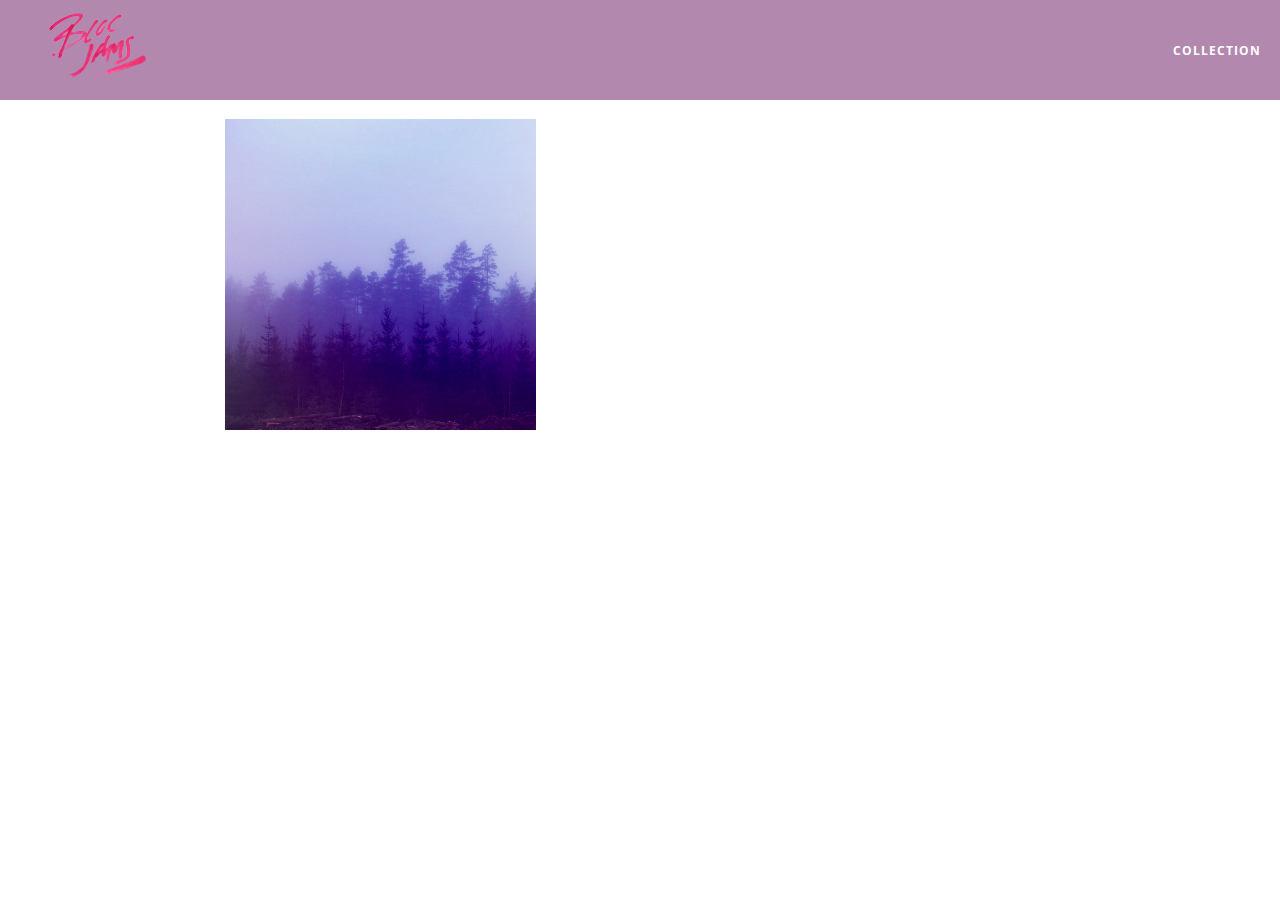
==== album.html @ b20ff48d "Checkpoint 6: Completed" ====
<!DOCTYPE html>
 <html>
     <head>
         <title>Bloc Jams</title>
         <meta name="viewport" content="width=device-width, initial-scale=1">
         <link rel="stylesheet" type="text/css" href="http://fonts.googleapis.com/css?family=Open+Sans:400,800,600,700,300">
         <link rel="stylesheet" type="text/css" href="http://code.ionicframework.com/ionicons/2.0.1/css/ionicons.min.css">
         <link rel="stylesheet" type="text/css" href="styles/normalize.css">
         <link rel="stylesheet" type="text/css" href="styles/main.css">
         <link rel="stylesheet" type="text/css" href="styles/album.css">
     </head>
     <body class="album">
         <nav class="navbar"> <!-- nav bar -->
             <a href="index.html"  class="logo">
                 <img src="assets/images/bloc_jams_logo.png" alt="bloc jams logo">
             </a>
             <div class="links-container">
                 <a href="collection.html" class="navbar-link">collection</a>
             </div>
         </nav>
         
         <main class="album-view container narrow">
            <section class="clearfix">
                <div class="column half">
                    <img src="assets/images/album_covers/01.png" class="album-cover-art">
                </div>
                <div class="album-view-details column half">
                    <h2 class="album-view-title">The Colors</h2>
                    <h3 class="album-view-artist">Pablo Picasso</h3>
                    <h5 class="album-view-release-info">1909 Spanish Records</h5>
                </div>
            </section>
            <table class="album-view-song-list">
                <tr class="album-view-song-item">
                    <td class="song-item-number">1</td>
                    <td class="song-item-title">Blue</td>
                    <td class="song-item-duration">X:XX</td>
                </tr>
                 <tr class="album-view-song-item">
                     <td class="song-item-number">2</td>
                     <td class="song-item-title">Red</td>
                     <td class="song-item-duration">X:XX</td>
                 </tr>
                 <tr class="album-view-song-item">
                     <td class="song-item-number">3</td>
                     <td class="song-item-title">Green</td>
                     <td class="song-item-duration">X:XX</td>
                 </tr>
                 <tr class="album-view-song-item">
                     <td class="song-item-number">4</td>
                     <td class="song-item-title">Purple</td>
                     <td class="song-item-duration">X:XX</td>
                 </tr>
                 <tr class="album-view-song-item">
                     <td class="song-item-number">5</td>
                     <td class="song-item-title">Black</td>
                     <td class="song-item-duration">X:XX</td>
                 </tr>
            </table>
         </main>
     </body>
 </html>
---- styles/main.css ----
*, *:before, *:after {
    -moz-box-sizing: border-box;
    -webkit-box-sizing: border-box;
    box-sizing: border-box;
}

html {
    height: 100%;
    font-size: 100%;
}

body {
    font-family: 'Open Sans';
    color: white;
    min-height: 100%;
}

.navbar {
    position: relative;
    padding: 0.5rem;
    background-color: rgb(101,18,95,0.5);
    z-index: 1;
}

.navbar .logo {
    position: relative;
    left: 2rem;
    cursor: pointer;
}

.navbar .links-container {
    display: table;
    position: absolute;
    top: 0;
    right: 0;
    height: 100px;
    color: white;
    text-decoration: none;
}

.links-container .navbar-link {
    display: table-cell;
    position: relative;
    height: 100%;
    padding-left: 1rem;
    padding-right: 1rem;
    vertical-align: middle;
    color: white;
    font-size: 0.625rem;
    letter-spacing: 0.05rem;
    font-weight: 700;
    text-transform: uppercase;
    text-decoration: none;
    cursor: pointer;
}

.links-container .navbar-link:hover {
    color: rgb(223,50,117);
}

.container {
    margin: 0 auto;
    max-width: 64rem;
}

.container.narrow {
    max-width: 56rem;
}

/* Medium and small screens (640px) */
@media (min-width: 640px){
    html { font-size: 112%;}
    
    .column {
        float: left;
        padding-left: 1rem;
        padding-right: 1 rem;
    }
    
    .column.full { width: 100%; }
    .column.two-thirds { width: 66.7%; }
    .column.half { width: 50%; }
    .column.third { width: 33.3%; }
    .column.fourth { width: 25%; }
    .column.flow-opposite { float: right; }
}

/* Large screens (1024px) */
@media (min-width: 1024px){
    html { font-size: 120%;}
}

.clearfix::before,
.clearfix::after {
   content: " ";
   display: table;
}

.clearfix::after {
   clear: both;
}
---- styles/album.css ----
body.album {
     background-image: url(../assets/images/blurred_backgrounds/blur_bg_3.jpg);
     background-repeat: no-repeat;
     background-attachment: fixed;
     background-position: center center;
     background-size: cover;
 }
 
 .album-cover-art {
     position: relative;
     left: 20%;
     margin-top: 1rem;
     width: 60%;
 }
 
 .album-view-details {
     position: relative;
     top: 1.5rem;
     padding: 1rem;
 }
 
 .album-view-details .album-view-title {
     font-weight: 300;
     font-size: 2rem;
 }
 
 .album-view-details .album-view-artist {
     font-weight: 300;
     font-size: 1.5rem;
 }
 
 .album-view-details .album-view-release-info {
     font-weight: 300;
     font-size: 0.75rem;
 }

.album-view-song-list {
    width: 90%;
    margin: 1.5rem auto;
    font-weight: 300;
    font-size: 0.75em;
    border-collapse: collapse;
}

.album-view-song-item {
    height: 3rem;
    border-bottom: 1px solid rgba(255,255,255,0.5);
}

.song-item-number {
    width: 5%;
}

.song-item-title {
    width: 85%;
}

.song-item-duration {
    width: 5%;
}

/* small devices */
@media (max-width: 640px) and (min-width: 320px) {
    .album-view-details {
        text-align: center;
    }
    
    .album-view-title {
        margin-top: 0;
    }
}

/* larger devices */
@media (max-width: 1024px) and (min-width: 320px) {
    .album-view-song-list {
        position: relative;
        top: 1rem;
        width: 80%;
        margin: auto;
    }
}
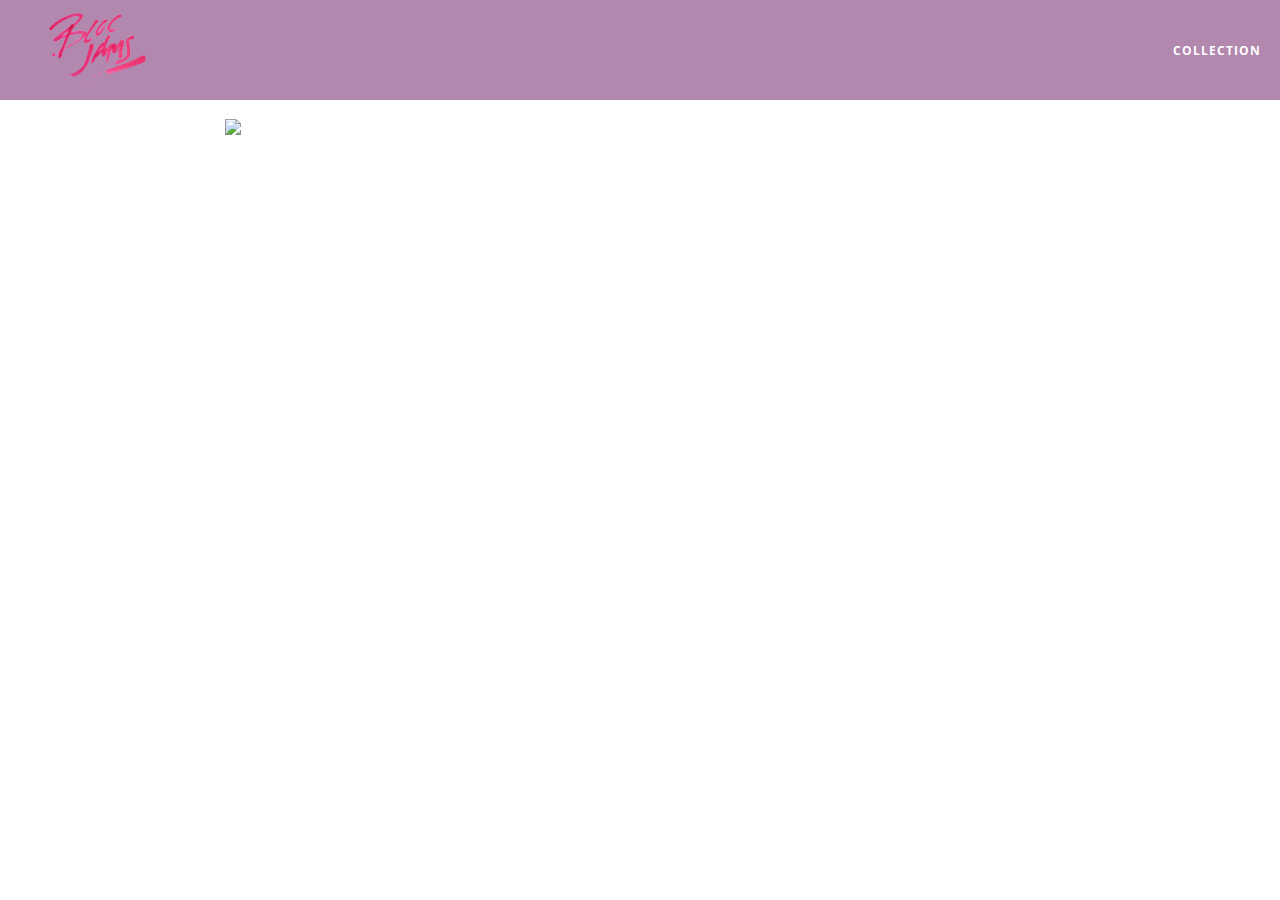
==== commit 7dd2803c: "Checkpoint 11: Completed2" ====
--- a/album.html
+++ b/album.html
@@ -31,32 +31,8 @@
                 </div>
             </section>
             <table class="album-view-song-list">
-                <tr class="album-view-song-item">
-                    <td class="song-item-number">1</td>
-                    <td class="song-item-title">Blue</td>
-                    <td class="song-item-duration">X:XX</td>
-                </tr>
-                 <tr class="album-view-song-item">
-                     <td class="song-item-number">2</td>
-                     <td class="song-item-title">Red</td>
-                     <td class="song-item-duration">X:XX</td>
-                 </tr>
-                 <tr class="album-view-song-item">
-                     <td class="song-item-number">3</td>
-                     <td class="song-item-title">Green</td>
-                     <td class="song-item-duration">X:XX</td>
-                 </tr>
-                 <tr class="album-view-song-item">
-                     <td class="song-item-number">4</td>
-                     <td class="song-item-title">Purple</td>
-                     <td class="song-item-duration">X:XX</td>
-                 </tr>
-                 <tr class="album-view-song-item">
-                     <td class="song-item-number">5</td>
-                     <td class="song-item-title">Black</td>
-                     <td class="song-item-duration">X:XX</td>
-                 </tr>
             </table>
          </main>
+         <script src="scripts/album.js"></script>
      </body>
  </html>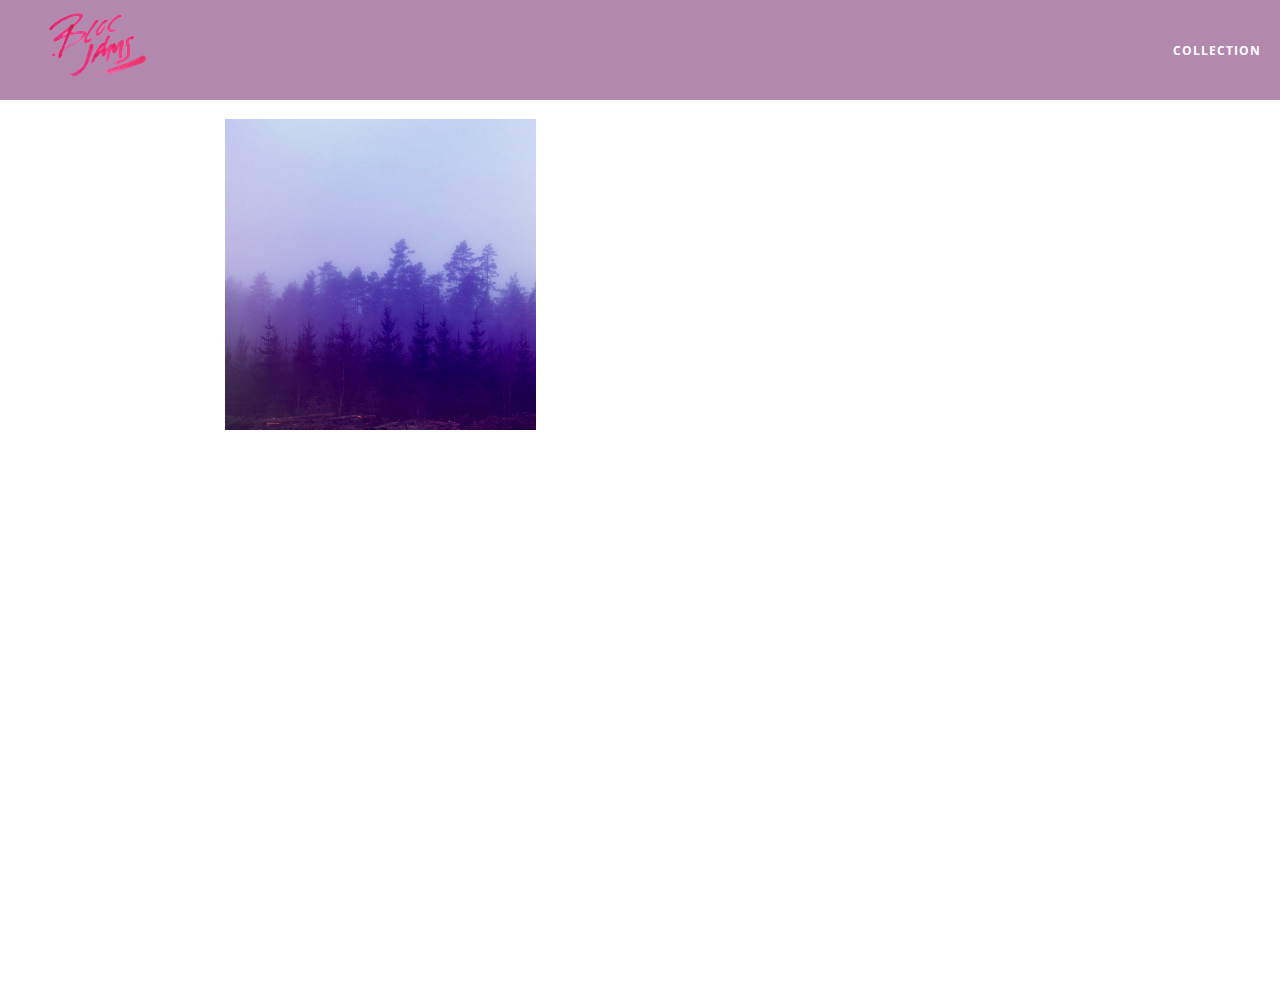
==== commit 2ef3a123: "Checkpoint 15: completed" ====
--- a/album.html
+++ b/album.html
@@ -8,6 +8,7 @@
          <link rel="stylesheet" type="text/css" href="styles/normalize.css">
          <link rel="stylesheet" type="text/css" href="styles/main.css">
          <link rel="stylesheet" type="text/css" href="styles/album.css">
+         <link rel="stylesheet" type="text/css" href="styles/player_bar.css">
      </head>
      <body class="album">
          <nav class="navbar"> <!-- nav bar -->
@@ -33,6 +34,43 @@
             <table class="album-view-song-list">
             </table>
          </main>
+         
+         <section class="player-bar">
+            <div class="container">
+                <div class="control-group main-controls">
+                    <a class="previous">
+                        <span class="ion-skip-backward"></span>
+                    </a>
+                    <a class="play-pause">
+                        <span class="ion-play"></span>
+                    </a>
+                    <a class="next">
+                        <span class="ion-skip-forward"></span>
+                    </a>
+                </div>
+                <div class="control-group currently-playing">
+                    <h2 class="song-name">My dumb song</h2>
+                    <div class="seek-control">
+                        <div class="seek-bar">
+                            <div class="fill"></div>
+                            <div class="thumb"></div>
+                        </div>
+                        <div class="current-time">2:30</div>
+                        <div class="total-time">4:45</div>
+                    </div>
+                    <h2 class="artist-song-mobile">My dumb song - Fallout Boy</h2>
+                    <h3 class="artist-name">Fallout Boy</h3>
+                </div>
+                <div class="control-group volume">
+                    <span class="ion-volume-high icon"></span>
+                    <div class="seek-bar">
+                        <div class="fill"></div>
+                        <div class="thumb"></div>
+                    </div>
+                </div>
+            </div>
+         </section>
+         
          <script src="scripts/album.js"></script>
      </body>
  </html>--- a/styles/album.css
+++ b/styles/album.css
@@ -4,6 +4,7 @@
      background-attachment: fixed;
      background-position: center center;
      background-size: cover;
+     padding-bottom: 200px;
  }
  
  .album-cover-art {
@@ -49,6 +50,7 @@
 
 .song-item-number {
     width: 5%;
+    min-width: 30px;
 }
 
 .song-item-title {
@@ -57,6 +59,27 @@
 
 .song-item-duration {
     width: 5%;
+}
+
+.album-song-button {
+    text-align: center;
+    font-size: 14px;
+    background-color: white;
+    color: rgb(210, 40, 123);
+    border-radius: 50% 50%;
+    display: inline-block;
+    width: 28px;
+    height: 28px;
+}
+
+.album-song-button:hover {
+    cursor: pointer;
+    color: white;
+    background-color: rgb(210, 40, 123);
+}
+
+.album-song-button span {
+    line-height: 28px;
 }
 
 /* small devices */
--- a/styles/player_bar.css
+++ b/styles/player_bar.css
@@ -0,0 +1,184 @@
+.player-bar {
+    position: fixed;
+    bottom: 0;
+    left: 0;
+    right: 0;
+    height: 200px;
+    background-color: rgba(255, 255, 255, 0.3);
+    z-index: 100;
+}
+
+.player-bar a {
+    font-size: 1.1rem;
+    vertical-align: middle;
+}
+
+.player-bar a,
+.player-bar a:hover {
+    color: white;
+    cursor: pointer;
+    text-decoration: none;
+}
+
+.player-bar .container {
+    display: table;
+    padding: 0;
+    width: 90%;
+    min-height: 100%;
+}
+
+.player-bar .control-group {
+    display: table-cell;
+    vertical-align: middle;
+}
+
+.player-bar .main-controls {
+    width: 25%;
+    text-align: left;
+    padding-right: 1rem;
+}
+
+.player-bar .main-controls .previous {
+    margin-right: 16.5%;
+}
+
+.player-bar .main-controls .play-pause {
+    margin-right: 15%;
+    font-size: 1.6rem;
+}
+
+.player-bar .currently-playing {
+    width: 50%;
+    text-align: center;
+    position: relative;
+}
+
+.player-bar .currently-playing .song-name,
+.player-bar .currently-playing .artist-name,
+.player-bar .currently-playing .artist-song-mobile {
+    text-align: center;
+    font-size: 0.75rem;
+    margin: 0;
+    position: absolute;
+    width: 100%;
+    font-weight: 300;
+}
+
+.player-bar .currently-playing .song-name,
+.player-bar .currently-playing .artist-song-mobile {
+    top: 1.1rem;
+}
+
+.player-bar .currently-playing .artist-name {
+    bottom: 1.1rem;
+}
+
+.player-bar .currently-playing .artist-song-mobile {
+    display: none;
+}
+
+.seek-control {
+    position: relative;
+    font-size: 0.8rem;
+}
+
+.seek-control .current-time {
+    position: absolute;
+    top: 0.5rem;
+}
+
+.seek-control .total-time {
+    position: absolute;
+    right: 0;
+    top: 0.5rem;
+}
+
+.seek-bar {
+    height: 0.25rem;
+    background-color: rgba(255, 255, 255, 0.3);
+    border-radius: 2px;
+    position: relative;
+    cursor: pointer;
+}
+
+.seek-bar .fill {
+    background-color: white;
+    width: 36%;
+    height: 0.25rem;
+    border-radius: 2px;
+}
+
+.seek-bar .thumb {
+    position: absolute;
+    height: 0.5rem;
+    width: 0.5rem;
+    background-color: white;
+    left: 36%;
+    top: 50%;
+    margin-left: -0.25rem;
+    margin-top: -0.25rem;
+    border-radius: 50%;
+    cursor: pointer;
+    -webkit-transition: all 100ms ease-in-out;
+       -moz-transition: all 100ms ease-in-out;
+            transition: all 100ms ease-in-out;
+}
+
+.seek-bar:hover .thumb {
+    width: 1.1rem;
+    height: 1.1rem;
+    margin-top: -0.5rem;
+    margin-left: -0.5rem;
+}
+
+.player-bar .volume {
+    width: 25%;
+    text-align: right;
+}
+
+.player-bar .volume .icon {
+    font-size: 1.1rem;
+    display: inline-block;
+    vertical-align: middle;
+}
+
+.player-bar .volume .seek-bar {
+    display: inline-block;
+    width: 5.75rem;
+    vertical-align: middle;
+}
+
+@media (max-width: 640px) {
+    .player-bar {
+        padding: 1rem;
+        background-color: rgba(0,0,0,0.6);
+    }
+    
+    .player-bar .main-controls,
+    .player-bar .currently-playing,
+    .player-bar .volume {
+        display: block;
+        margin: 0 auto;
+        padding: 0;
+        width: 100%;
+        text-align: center;
+    }
+    
+    .player-bar .main-controls,
+    .player-bar .volume {
+        min-height: 3.5rem;
+    }
+    
+    .player-bar .currently-playing {
+        min-height: 2.5rem;
+    }
+    
+    .player-bar .artist-name,
+    .player-bar .song-name {
+        display: none;
+    }
+    
+    .player-bar .currently-playing .artist-song-mobile {
+        display: block;
+    }
+}